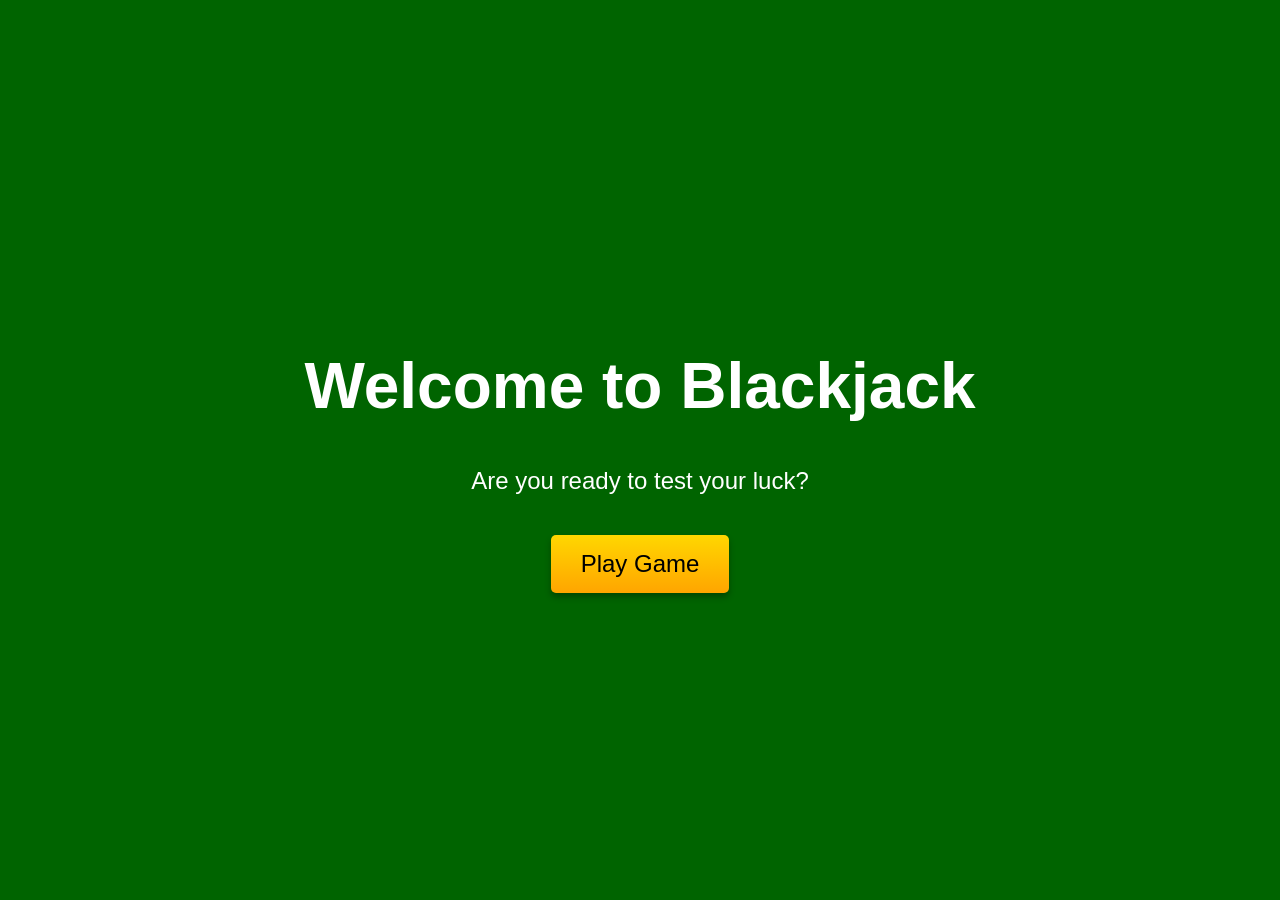
==== BlackJack/index.html @ 7317af79 "Folder added" ====
<!DOCTYPE html>
<html lang="en">
<head>
  <meta charset="UTF-8">
  <meta name="viewport" content="width=device-width, initial-scale=1.0">
  <title>CSS Blackjack Game</title>
  <link rel="stylesheet" href="style.css">
</head>
<body>


  <!-- Index Page Content -->
  <div class="index-page">
    <h1>Welcome to Blackjack</h1>
    <p>Are you ready to test your luck?</p>
    <!-- "Play Game" Button -->
    <label for="game-page" class="play-button" onclick="document.getElementById('reset-win').checked=false; document.getElementById('win-test').checked=false;">
        <span>Play Game</span>
      </label>
  </div>

  
</body>
</html>
---- BlackJack/style.css ----
/* General Styles */
body {
    background: #006400;
    font-family: Arial, sans-serif;
    color: white;
    margin: 0;
    padding: 0;
    overflow: hidden; /* Prevent scrolling */
}

/* Container Positions */
.index-page
{
    position: fixed;
    top: 0;
    left: 0;
    width: 100%;
    height: 100vh;
    transition: transform 1s ease;
}



#game-page:checked ~ .index-page {
    transform: translateY(-100vh);
}



/* Index Page Styles */
.index-page {
    display: flex;
    flex-direction: column;
    justify-content: center;
    align-items: center;
    text-align: center;
    z-index: 1;
}

.index-page h1 {
    font-size: 4em;
    margin-bottom: 20px;
}

.index-page p {
    font-size: 1.5em;
    margin-bottom: 40px;
}

.play-button {
    cursor: pointer;
}

.play-button span {
    display: inline-block;
    padding: 15px 30px;
    background: linear-gradient(to bottom, #FFD700, #FFA500);
    color: black;
    border-radius: 5px;
    font-size: 1.5em;
    transition: background 0.3s, transform 0.1s;
    box-shadow: 0 4px 6px rgba(0, 0, 0, 0.3);
}

.play-button span:hover {
    background: linear-gradient(to bottom, #FFA500, #FF8C00);
}

.play-button span:active {
    transform: scale(0.95);
}
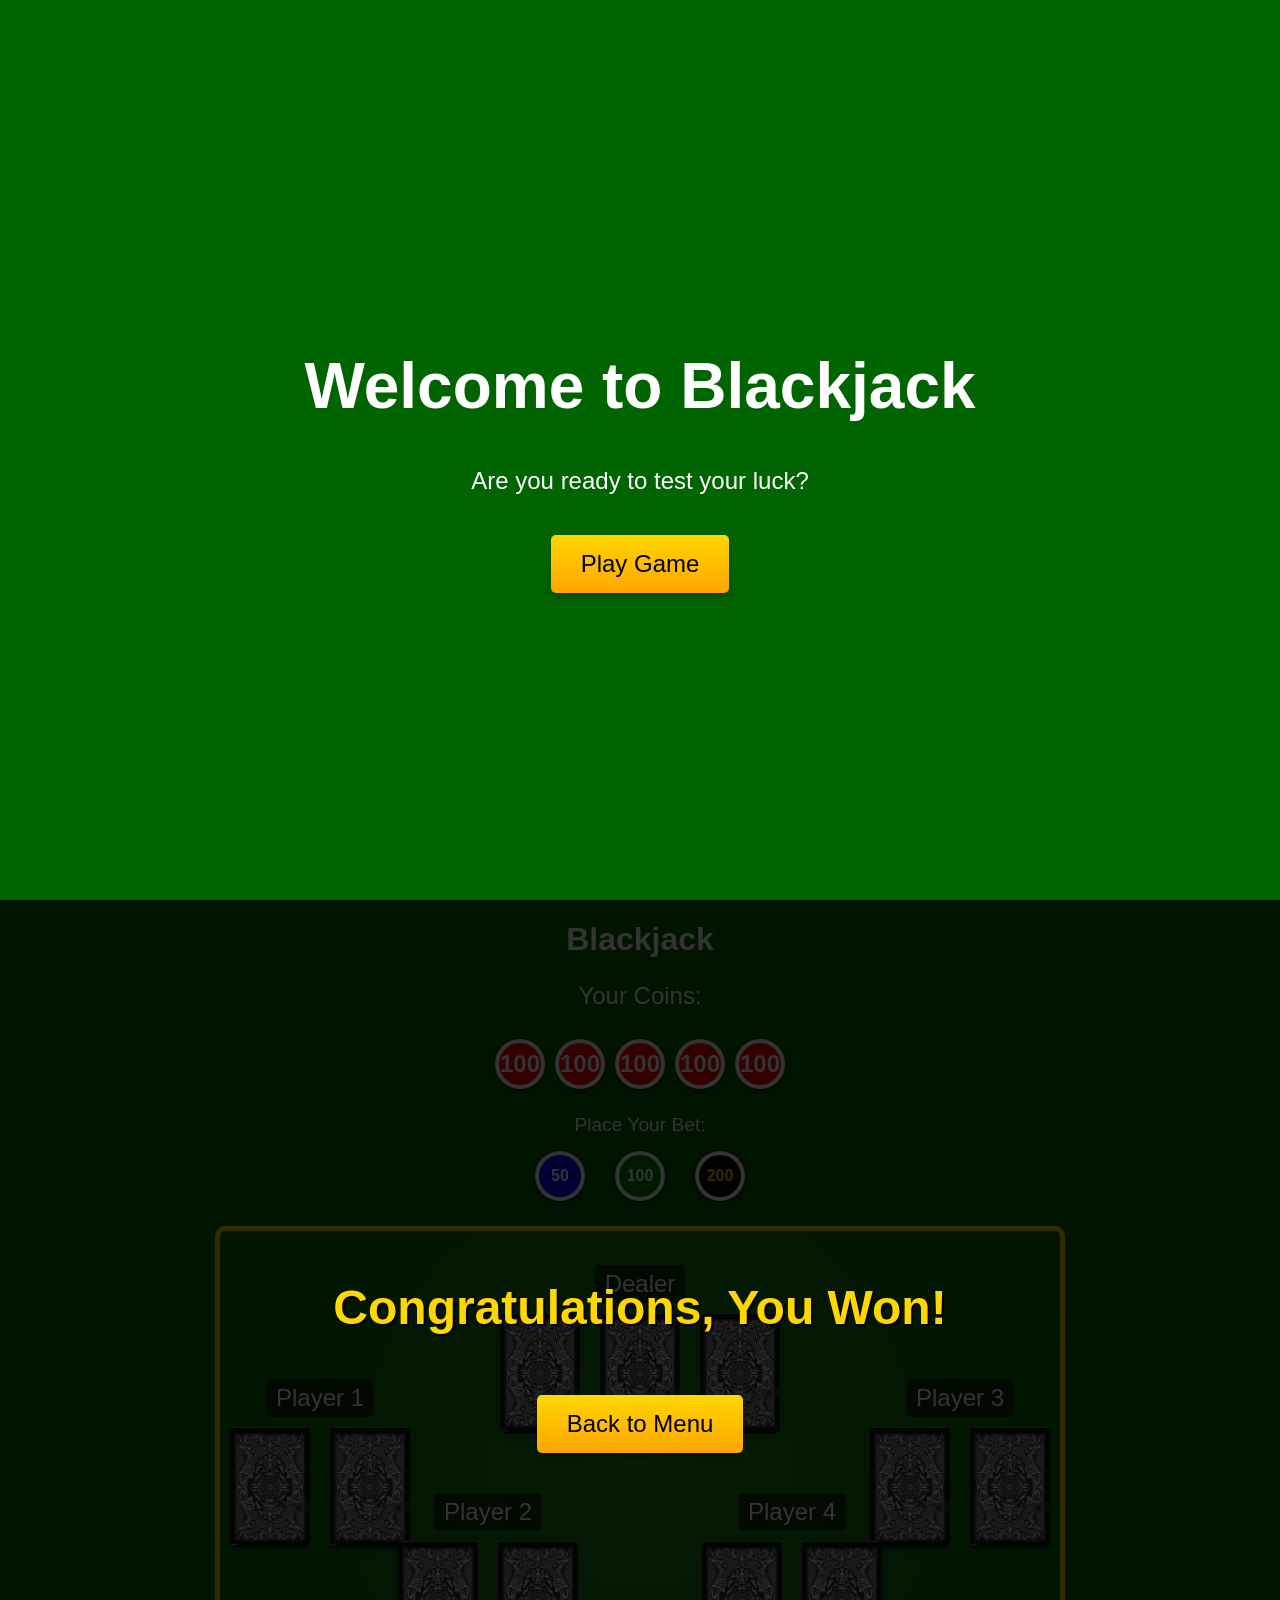
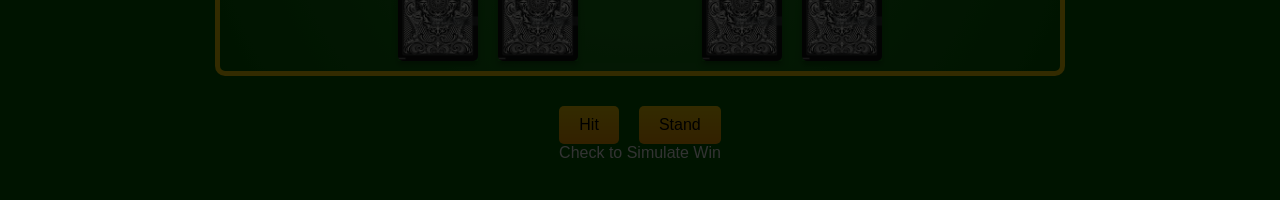
==== commit 0f475297: "added winning page and some tansitions" ====
--- a/BlackJack/index.html
+++ b/BlackJack/index.html
@@ -1,6 +1,6 @@
 <!DOCTYPE html>
 <html lang="en">
-<head>
+<head> 
   <meta charset="UTF-8">
   <meta name="viewport" content="width=device-width, initial-scale=1.0">
   <title>CSS Blackjack Game</title>
@@ -8,6 +8,20 @@
 </head>
 <body>
 
+  <input type="radio" name="page" id="index-page" style="display: none;" checked />
+  <input type="radio" name="page" id="game-page" style="display: none;" />
+  <input type="radio" name="page" id="win-page" style="display: none;" />
+
+  <!-- Hidden Checkbox Inputs for Game Controls -->
+  <input type="checkbox" id="hit-card-1" style="display: none;" />
+  <input type="checkbox" id="stand-button" style="display: none;" />
+
+  <!-- New hidden checkboxes to reset win and reset game state -->
+  <input type="checkbox" id="reset-win" style="display: none;" />
+  <input type="checkbox" id="reset-game" style="display: none;" />
+
+  <!-- Win Game Checkbox (for testing) -->
+  <input type="checkbox" id="win-test" style="display: none;" />
 
   <!-- Index Page Content -->
   <div class="index-page">
@@ -19,6 +33,158 @@
       </label>
   </div>
 
+  <!-- Game Page Content -->
+  <div class="game-container">
+    <h1>Blackjack</h1>
+
+    <!-- Coin Balance Display -->
+    <div class="coin-balance">
+      <p>Your Coins:</p>
+      <div class="chip-container">
+        <div class="chip red-chip">100</div>
+        <div class="chip red-chip">100</div>
+        <div class="chip red-chip">100</div>
+        <div class="chip red-chip">100</div>
+        <div class="chip red-chip">100</div>
+      </div>
+    </div>
+
+    <!-- Betting Options -->
+    <div class="betting-options">
+      <p>Place Your Bet:</p>
+      <div class="bet-buttons">
+        <label for="bet-50">
+          <div class="chip blue-chip">50</div>
+        </label>
+        <label for="bet-100">
+          <div class="chip green-chip">100</div>
+        </label>
+        <label for="bet-200">
+          <div class="chip black-chip">200</div>
+        </label>
+      </div>
+    </div>
+  
+  <!-- Table -->
+  <div class="table">
+    <!-- Dealer's hand (top side) -->
+    <div class="dealer">
+      <p class="dealer-name">Dealer</p>
+      <div class="hand">
+        <div class="card card-front"></div>
+        <div class="card card-front"></div>
+        <div class="card card-front"></div>
+      </div>
+    </div>
+
+    <!-- Player 1's hand (left side) -->
+    <div class="player player-1">
+      <p class="player-name">Player 1</p>
+      <div class="hand">
+        <div class="card card-front"></div>
+        <div class="card card-front"></div>
+        <!-- Extra card for Player 1 (hidden initially) -->
+        <div class="card card-front extra-card"></div>
+      </div>
+    </div>
+
+    <!-- Player 2's hand (bottom-left side) -->
+    <div class="player player-2">
+      <p class="player-name">Player 2</p>
+      <div class="hand">
+        <div class="card card-front"></div>
+        <div class="card card-front"></div>
+      </div>
+    </div>
+
+    <!-- Player 3's hand (right side) -->
+    <div class="player player-3">
+      <p class="player-name">Player 3</p>
+      <div class="hand">
+        <div class="card card-front"></div>
+        <div class="card card-front"></div>
+      </div>
+    </div>
+
+    <!-- Player 4's hand (bottom-right side) -->
+    <div class="player player-4">
+      <p class="player-name">Player 4</p>
+      <div class="hand">
+        <div class="card card-front"></div>
+        <div class="card card-front"></div>
+      </div>
+    </div>
+  </div>
+
+   <!-- Controls -->
+   <div class="controls">
+    <!-- Hit Button (will reveal extra card) -->
+    <label for="hit-card-1">
+      <span>Hit</span>
+    </label>
+    <!-- Stand Button -->
+    <label for="stand-button">
+      <span>Stand</span>
+    </label>
+  </div>
+
+  <!-- Simulate Win Checkbox -->
+  <div class="win-checkbox">
+    <label for="win-test">
+      <span>Check to Simulate Win</span>
+    </label>
+  </div>
+</div>
+
+<!-- Winning Page Content -->
+<div class="win-page">
+  <h1 class="win-message">Congratulations, You Won!</h1>
+  <div class="confetti-container">
+    <div class="confetti"></div>
+    <div class="confetti"></div>
+    <div class="confetti"></div>
+    <div class="confetti"></div>
+    <div class="confetti"></div>
+    <div class="confetti"></div>
+    <div class="confetti"></div>
+    <div class="confetti"></div>
+    <div class="confetti"></div>
+    <div class="confetti"></div>
+  </div>
+  <!-- Back to Menu -->
+  <label for="reset-win" class="back-button" onclick="document.getElementById('reset-game').checked=true;">
+    <span>Back to Menu</span>
+  </label>
+</div>
+
+<!-- Trigger the win page when checkbox is checked -->
+<style>
+  #win-test:checked ~ .game-container {
+    transform: translateY(-100vh);
+  }
+
+  #win-test:checked ~ .win-page {
+    transform: translateY(0);
+  }
+
+  /* Reset the winning state and go back to index page */
+  #reset-win:checked ~ #win-test {
+    display: none; /* Simulate resetting the win-test checkbox */
+  }
+
+  #reset-win:checked ~ .index-page {
+    transform: translateY(0); /* Bring back the index page */
+  }
+
+  #reset-win:checked ~ .game-container {
+    transform: translateY(100vh); /* Move the game page out */
+  }
+
+  #reset-win:checked ~ .win-page {
+    transform: translateY(100vh); /* Hide the win page */
+  }
+</style>
+
   
 </body>
 </html>
--- a/BlackJack/style.css
+++ b/BlackJack/style.css
@@ -9,8 +9,7 @@
 }
 
 /* Container Positions */
-.index-page
-{
+.index-page,.game-container, .win-page{
     position: fixed;
     top: 0;
     left: 0;
@@ -19,13 +18,22 @@
     transition: transform 1s ease;
 }
 
-
+/* Game and win pages hidden initially */
+.game-container, .win-page{
+    transform: translateY(100vh);
+}
 
 #game-page:checked ~ .index-page {
     transform: translateY(-100vh);
 }
 
-
+#game-page:checked ~ .game-container {
+    transform: translateY(0);
+}
+
+#win-page:checked ~ .game-container {
+    transform: translateY(-100vh);
+}
 
 /* Index Page Styles */
 .index-page {
@@ -70,4 +78,371 @@
     transform: scale(0.95);
 }
 
-
+/* Smaller Win Game Button with more margin */
+.win-game-button {
+    cursor: pointer;
+    padding: 1px 10px;
+    background: linear-gradient(to bottom, #FFD700, #FFA500);
+    color: black;
+    border-radius: 5px;
+    font-size: 1.2em;
+    transition: background 0.3s, transform 0.1s;
+    box-shadow: 0 4px 6px rgba(0, 0, 0, 0.3);
+    margin-top: 2000px; /* Move the button down */
+}
+
+.win-game-button:hover {
+    background: linear-gradient(to bottom, #FFA500, #FF8C00);
+}
+
+.win-game-button:active {
+    transform: scale(0.95);
+}
+
+/* Game Container Styles */
+.game-container {
+    text-align: center;
+    z-index: 2;
+}
+
+/* Coin Balance Styles */
+.coin-balance {
+    font-size: 1.5em;
+    margin-bottom: 10px;
+}
+
+.chip-container {
+    display: flex;
+    flex-wrap: wrap;
+    justify-content: center;
+}
+
+.chip {
+    width: 50px;
+    height: 50px;
+    border-radius: 50%;
+    position: relative;
+    margin: 5px;
+    color: white;
+    font-weight: bold;
+    display: flex;
+    align-items: center;
+    justify-content: center;
+    background: red;
+    box-shadow: inset 0 0 0 4px white, 0 2px 4px rgba(0, 0, 0, 0.5);
+}
+
+/* Chip Colors */
+.red-chip { background: red; }
+.blue-chip { background: blue; }
+.green-chip { background: green; }
+.black-chip { background: black; color: gold; }
+
+/* Betting Options */
+.betting-options {
+    margin-bottom: 20px;
+}
+
+.betting-options p {
+    font-size: 1.2em;
+    margin-bottom: 10px;
+}
+
+.bet-buttons {
+    display: flex;
+    justify-content: center;
+}
+
+.bet-buttons label {
+    margin: 0 10px;
+    cursor: pointer;
+}
+
+.bet-buttons .chip {
+    cursor: pointer;
+    transition: transform 0.2s, box-shadow 0.2s;
+}
+
+.bet-buttons .chip:hover {
+    transform: scale(1.1);
+    box-shadow: inset 0 0 0 4px white, 0 4px 8px rgba(0, 0, 0, 0.7);
+}
+
+.bet-buttons .chip:active {
+    transform: scale(1.05);
+}
+
+/* Table and Cards */
+.table {
+    background: radial-gradient(circle at center, #228B22, #006400);
+    padding: 20px;
+    border-radius: 10px;
+    border: 5px solid #FFD700;
+    position: relative;
+    margin: 0 auto;
+    max-width: 800px;
+    height: 400px;
+}
+
+/* Player Styles */
+.player, .dealer {
+    position: absolute;
+    display: flex;
+    flex-direction: column;
+    align-items: center;
+}
+
+/* Player and Dealer Hands */
+.hand {
+    display: flex;
+}
+
+/* Player and Dealer Name Floating Above the Cards */
+.player-name, .dealer-name {
+    font-size: 1.5em;
+    margin-bottom: 10px;
+    background-color: rgba(0, 0, 0, 0.6);
+    color: white;
+    padding: 5px 10px;
+    border-radius: 5px;
+    text-align: center;
+}
+
+/* Dealer (Top) */
+.dealer {
+    top: 10px;
+    left: 50%;
+    transform: translateX(-50%);
+}
+
+/* Player 1 (Left Side) */
+.player-1 {
+    top: 50%;
+    left: 0;
+    transform: translateY(-50%);
+}
+
+/* Player 2 (Bottom-Left Side) */
+.player-2 {
+    bottom: 10px;
+    left: 20%;
+}
+
+/* Player 3 (Right Side) */
+.player-3 {
+    top: 50%;
+    right: 0;
+    transform: translateY(-50%);
+}
+
+/* Player 4 (Bottom-Right Side) */
+.player-4 {
+    bottom: 10px;
+    right: 20%;
+}
+
+/* Cards Styles */
+.card {
+    width: 80px;
+    height: 120px;
+    margin: 0 10px;
+    position: relative;
+    transform-style: preserve-3d;
+    transition: transform 0.6s ease, box-shadow 0.3s ease;
+    cursor: pointer;
+    box-shadow: 0 4px 6px rgba(0, 0, 0, 0.3);
+}
+
+.card::before,
+.card::after {
+    content: '';
+    position: absolute;
+    top: 0;
+    left: 0;
+    width: 100%;
+    height: 100%;
+    border-radius: 5px;
+    backface-visibility: hidden;
+    box-shadow: inset 0 0 10px rgba(0, 0, 0, 0.2);
+}
+
+.card::before {
+    background: url('card-back.png') no-repeat center/cover;
+}
+
+.card::after {
+    background: url('card-front.png') no-repeat center/cover;
+    transform: rotateY(180deg);
+}
+
+/* Extra Card */
+.extra-card {
+    display: none;
+    transform-style: preserve-3d;
+    transition: transform 0.6s ease;
+}
+
+/* Show and flip the extra card when the 'Hit' button is checked */
+#hit-card-1:checked ~ .game-container .player-1 .extra-card {
+    display: inline-block;
+    animation: dealCard 0.5s forwards;
+    transform: rotateY(180deg);
+}
+
+/* Card Hover Effect */
+.card:hover {
+    transform: rotateY(180deg) scale(1.1);
+    box-shadow: 0 8px 12px rgba(0, 0, 0, 0.2);
+}
+
+/* Controls */
+.controls {
+    margin-top: 30px;
+    display: flex;
+    justify-content: center;
+}
+
+.controls label {
+    margin: 0 10px;
+    cursor: pointer;
+}
+
+.controls span {
+    display: inline-block;
+    padding: 10px 20px;
+    background: linear-gradient(to bottom, #FFD700, #FFA500);
+    color: black;
+    border-radius: 5px;
+    transition: background 0.3s, transform 0.1s;
+}
+
+/* Back Button */
+.back-button {
+    cursor: pointer;
+    margin-top: 20px;
+    display: inline-block;
+}
+
+.back-button span {
+    display: inline-block;
+    padding: 15px 30px;
+    background: linear-gradient(to bottom, #FFD700, #FFA500);
+    color: black;
+    border-radius: 5px;
+    font-size: 1.5em;
+    transition: background 0.3s, transform 0.1s;
+    box-shadow: 0 4px 6px rgba(0, 0, 0, 0.3);
+}
+
+.back-button span:hover {
+    background: linear-gradient(to bottom, #FFA500, #FF8C00);
+}
+
+.back-button span:active {
+    transform: scale(0.95);
+}
+
+
+/* Animation for dealing card */
+@keyframes dealCard {
+    from {
+        transform: translateY(-20px);
+        opacity: 0;
+    }
+    to {
+        transform: translateY(0);
+        opacity: 1;
+    }
+}
+
+/* Winning Page Styles */
+.win-page {
+    display: flex;
+    justify-content: center;
+    align-items: center;
+    flex-direction: column;
+    z-index: 3;
+    position: absolute;
+    width: 100%;
+    height: 100%;
+    background-color: rgba(0, 0, 0, 0.8);
+    color: white;
+}
+
+/* Winning Message */
+.win-message {
+    font-size: 3em;
+    color: #FFD700;
+    text-shadow: 2px 2px #000;
+    margin-bottom: 40px;
+}
+
+/* Confetti Animation */
+.confetti-container {
+    position: absolute;
+    top: 0;
+    left: 0;
+    width: 100%;
+    height: 100vh;
+    overflow: hidden;
+    pointer-events: none;
+}
+
+.confetti {
+    position: absolute;
+    width: 10px;
+    height: 10px;
+    background: rgba(255, 215, 0, 0.8); /* Yellow confetti */
+    top: -10px;
+    animation: fall 3s linear infinite;
+    opacity: 0.8;
+}
+
+/* Color variations for confetti */
+.confetti:nth-child(odd) { background: rgba(255, 69, 0, 0.8); }  /* Orange */
+.confetti:nth-child(3n) { background: rgba(0, 191, 255, 0.8); }  /* Blue */
+.confetti:nth-child(4n) { background: rgba(50, 205, 50, 0.8); }  /* Green */
+.confetti:nth-child(5n) { background: rgba(238, 130, 238, 0.8); } /* Violet */
+
+/* Falling animation */
+@keyframes fall {
+    0% { transform: translateY(0) rotate(0deg); }
+    100% { transform: translateY(100vh) rotate(360deg); }
+}
+
+/* Random positions for confetti */
+.confetti:nth-child(1) { left: 10%; animation-duration: 3s; }
+.confetti:nth-child(2) { left: 25%; animation-duration: 4s; }
+.confetti:nth-child(3) { left: 40%; animation-duration: 2.5s; }
+.confetti:nth-child(4) { left: 55%; animation-duration: 3.5s; }
+.confetti:nth-child(5) { left: 70%; animation-duration: 4s; }
+.confetti:nth-child(6) { left: 85%; animation-duration: 3s; }
+.confetti:nth-child(7) { left: 15%; animation-duration: 4.5s; }
+.confetti:nth-child(8) { left: 30%; animation-duration: 3s; }
+.confetti:nth-child(9) { left: 60%; animation-duration: 2.5s; }
+.confetti:nth-child(10) { left: 90%; animation-duration: 3.5s; }
+
+/* Responsive Design */
+@media (max-width: 600px) {
+    .card {
+        width: 60px;
+        height: 90px;
+    }
+
+    .controls span,
+    .back-button span,
+    .bet-buttons .chip {
+        padding: 8px 16px;
+        font-size: 14px;
+    }
+
+    h1 {
+        font-size: 2em;
+    }
+
+    .chip {
+        width: 40px;
+        height: 40px;
+        font-size: 0.8em;
+    }
+}
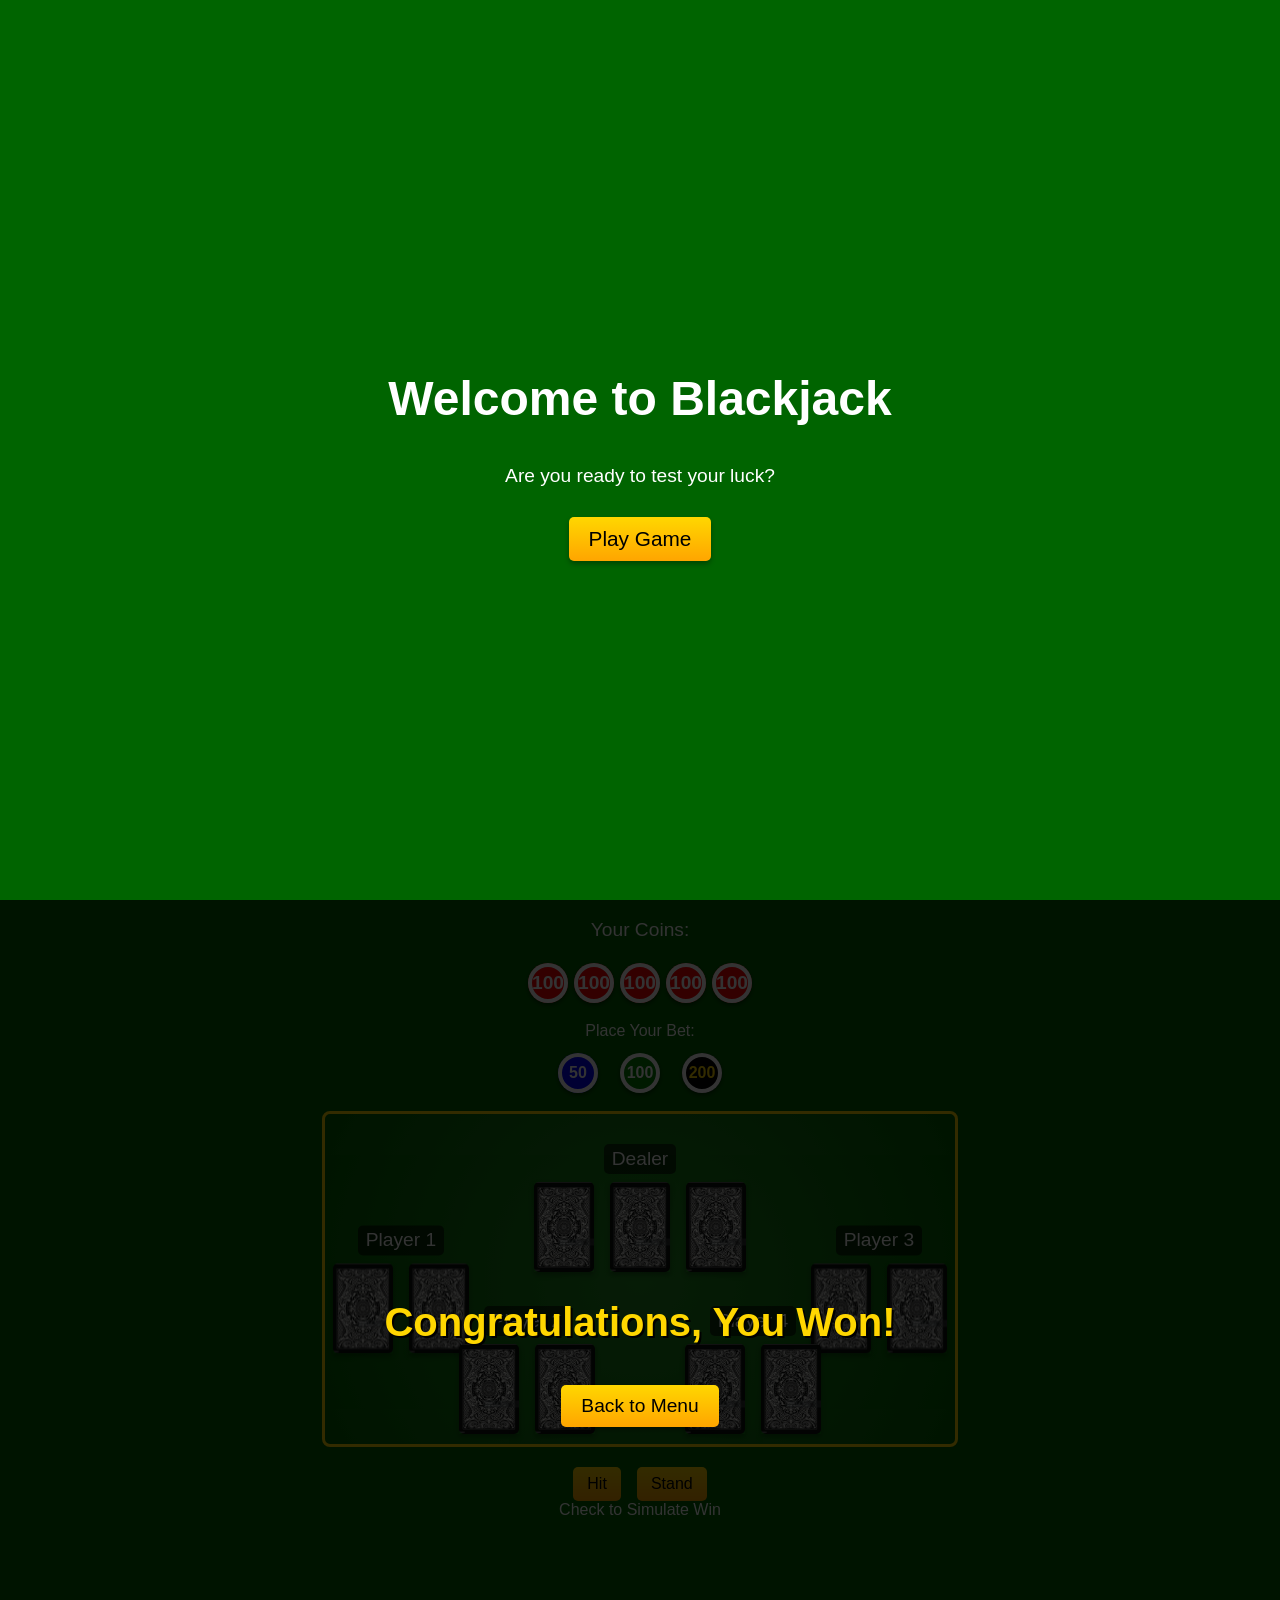
==== commit a7366ea3: "size adjustment" ====
--- a/BlackJack/index.html
+++ b/BlackJack/index.html
@@ -35,7 +35,7 @@
 
   <!-- Game Page Content -->
   <div class="game-container">
-    <h1>Blackjack</h1>
+    <!-- <h1>Blackjack</h1> -->
 
     <!-- Coin Balance Display -->
     <div class="coin-balance">
@@ -187,4 +187,4 @@
 
   
 </body>
-</html>
+</html>
--- a/BlackJack/style.css
+++ b/BlackJack/style.css
@@ -46,13 +46,13 @@
 }
 
 .index-page h1 {
-    font-size: 4em;
+    font-size: 3em; /* Reduced font size */
     margin-bottom: 20px;
 }
 
 .index-page p {
-    font-size: 1.5em;
-    margin-bottom: 40px;
+    font-size: 1.2em; /* Reduced font size */
+    margin-bottom: 30px;
 }
 
 .play-button {
@@ -61,34 +61,34 @@
 
 .play-button span {
     display: inline-block;
-    padding: 15px 30px;
+    padding: 10px 20px; /* Reduced padding */
     background: linear-gradient(to bottom, #FFD700, #FFA500);
     color: black;
     border-radius: 5px;
-    font-size: 1.5em;
+    font-size: 1.3em; /* Reduced font size */
+    transition: background 0.3s, transform 0.1s;
+    box-shadow: 0 3px 5px rgba(0, 0, 0, 0.3); /* Reduced shadow */
+}
+
+.play-button span:hover {
+    background: linear-gradient(to bottom, #FFA500, #FF8C00);
+}
+
+.play-button span:active {
+    transform: scale(0.95);
+}
+
+/* Smaller Win Game Button */
+.win-game-button {
+    cursor: pointer;
+    padding: 8px 20px; /* Reduced padding */
+    background: linear-gradient(to bottom, #FFD700, #FFA500);
+    color: black;
+    border-radius: 5px;
+    font-size: 1.1em; /* Reduced font size */
     transition: background 0.3s, transform 0.1s;
     box-shadow: 0 4px 6px rgba(0, 0, 0, 0.3);
-}
-
-.play-button span:hover {
-    background: linear-gradient(to bottom, #FFA500, #FF8C00);
-}
-
-.play-button span:active {
-    transform: scale(0.95);
-}
-
-/* Smaller Win Game Button with more margin */
-.win-game-button {
-    cursor: pointer;
-    padding: 1px 10px;
-    background: linear-gradient(to bottom, #FFD700, #FFA500);
-    color: black;
-    border-radius: 5px;
-    font-size: 1.2em;
-    transition: background 0.3s, transform 0.1s;
-    box-shadow: 0 4px 6px rgba(0, 0, 0, 0.3);
-    margin-top: 2000px; /* Move the button down */
+    margin-top: 1500px; /* Adjusted position */
 }
 
 .win-game-button:hover {
@@ -107,7 +107,7 @@
 
 /* Coin Balance Styles */
 .coin-balance {
-    font-size: 1.5em;
+    font-size: 1.2em; /* Reduced font size */
     margin-bottom: 10px;
 }
 
@@ -118,11 +118,11 @@
 }
 
 .chip {
-    width: 50px;
-    height: 50px;
+    width: 40px; /* Reduced size */
+    height: 40px;
     border-radius: 50%;
     position: relative;
-    margin: 5px;
+    margin: 3px;
     color: white;
     font-weight: bold;
     display: flex;
@@ -140,11 +140,11 @@
 
 /* Betting Options */
 .betting-options {
-    margin-bottom: 20px;
+    margin-bottom: 15px;
 }
 
 .betting-options p {
-    font-size: 1.2em;
+    font-size: 1em; /* Reduced font size */
     margin-bottom: 10px;
 }
 
@@ -154,7 +154,7 @@
 }
 
 .bet-buttons label {
-    margin: 0 10px;
+    margin: 0 8px; /* Reduced margin */
     cursor: pointer;
 }
 
@@ -164,24 +164,24 @@
 }
 
 .bet-buttons .chip:hover {
-    transform: scale(1.1);
-    box-shadow: inset 0 0 0 4px white, 0 4px 8px rgba(0, 0, 0, 0.7);
+    transform: scale(1.05); /* Slightly smaller scale effect */
+    box-shadow: inset 0 0 0 4px white, 0 3px 6px rgba(0, 0, 0, 0.7);
 }
 
 .bet-buttons .chip:active {
-    transform: scale(1.05);
+    transform: scale(1.02);
 }
 
 /* Table and Cards */
 .table {
     background: radial-gradient(circle at center, #228B22, #006400);
-    padding: 20px;
-    border-radius: 10px;
-    border: 5px solid #FFD700;
+    padding: 15px; /* Reduced padding */
+    border-radius: 8px; /* Reduced radius */
+    border: 3px solid #FFD700; /* Reduced border */
     position: relative;
     margin: 0 auto;
-    max-width: 800px;
-    height: 400px;
+    max-width: 600px; /* Reduced width */
+    height: 300px; /* Reduced height */
 }
 
 /* Player Styles */
@@ -199,11 +199,11 @@
 
 /* Player and Dealer Name Floating Above the Cards */
 .player-name, .dealer-name {
-    font-size: 1.5em;
-    margin-bottom: 10px;
+    font-size: 1.2em; /* Reduced font size */
+    margin-bottom: 8px;
     background-color: rgba(0, 0, 0, 0.6);
     color: white;
-    padding: 5px 10px;
+    padding: 4px 8px; /* Reduced padding */
     border-radius: 5px;
     text-align: center;
 }
@@ -243,14 +243,14 @@
 
 /* Cards Styles */
 .card {
-    width: 80px;
-    height: 120px;
-    margin: 0 10px;
+    width: 60px; /* Reduced width */
+    height: 90px; /* Reduced height */
+    margin: 0 8px; /* Reduced margin */
     position: relative;
     transform-style: preserve-3d;
     transition: transform 0.6s ease, box-shadow 0.3s ease;
     cursor: pointer;
-    box-shadow: 0 4px 6px rgba(0, 0, 0, 0.3);
+    box-shadow: 0 3px 5px rgba(0, 0, 0, 0.3); /* Reduced shadow size */
 }
 
 .card::before,
@@ -263,7 +263,7 @@
     height: 100%;
     border-radius: 5px;
     backface-visibility: hidden;
-    box-shadow: inset 0 0 10px rgba(0, 0, 0, 0.2);
+    box-shadow: inset 0 0 8px rgba(0, 0, 0, 0.2); /* Reduced shadow */
 }
 
 .card::before {
@@ -291,25 +291,25 @@
 
 /* Card Hover Effect */
 .card:hover {
-    transform: rotateY(180deg) scale(1.1);
-    box-shadow: 0 8px 12px rgba(0, 0, 0, 0.2);
+    transform: rotateY(180deg) scale(1.05); /* Reduced scale effect */
+    box-shadow: 0 6px 8px rgba(0, 0, 0, 0.2);
 }
 
 /* Controls */
 .controls {
-    margin-top: 30px;
+    margin-top: 20px; /* Reduced margin */
     display: flex;
     justify-content: center;
 }
 
 .controls label {
-    margin: 0 10px;
+    margin: 0 8px; /* Reduced margin */
     cursor: pointer;
 }
 
 .controls span {
     display: inline-block;
-    padding: 10px 20px;
+    padding: 8px 14px; /* Reduced padding */
     background: linear-gradient(to bottom, #FFD700, #FFA500);
     color: black;
     border-radius: 5px;
@@ -319,19 +319,19 @@
 /* Back Button */
 .back-button {
     cursor: pointer;
-    margin-top: 20px;
+    margin-top: 10px;
     display: inline-block;
 }
 
 .back-button span {
     display: inline-block;
-    padding: 15px 30px;
+    padding: 10px 20px; /* Reduced padding */
     background: linear-gradient(to bottom, #FFD700, #FFA500);
     color: black;
     border-radius: 5px;
-    font-size: 1.5em;
+    font-size: 1.2em; /* Reduced font size */
     transition: background 0.3s, transform 0.1s;
-    box-shadow: 0 4px 6px rgba(0, 0, 0, 0.3);
+    box-shadow: 0 3px 5px rgba(0, 0, 0, 0.3);
 }
 
 .back-button span:hover {
@@ -371,10 +371,10 @@
 
 /* Winning Message */
 .win-message {
-    font-size: 3em;
+    font-size: 2.5em; /* Reduced font size */
     color: #FFD700;
     text-shadow: 2px 2px #000;
-    margin-bottom: 40px;
+    margin-bottom: 30px;
 }
 
 /* Confetti Animation */
@@ -390,8 +390,8 @@
 
 .confetti {
     position: absolute;
-    width: 10px;
-    height: 10px;
+    width: 8px; /* Reduced size */
+    height: 8px;
     background: rgba(255, 215, 0, 0.8); /* Yellow confetti */
     top: -10px;
     animation: fall 3s linear infinite;
@@ -425,15 +425,15 @@
 /* Responsive Design */
 @media (max-width: 600px) {
     .card {
-        width: 60px;
-        height: 90px;
+        width: 50px; /* Further reduced size */
+        height: 75px;
     }
 
     .controls span,
     .back-button span,
     .bet-buttons .chip {
-        padding: 8px 16px;
-        font-size: 14px;
+        padding: 6px 12px; /* Further reduced padding */
+        font-size: 12px; /* Further reduced font size */
     }
 
     h1 {
@@ -441,8 +441,8 @@
     }
 
     .chip {
-        width: 40px;
-        height: 40px;
+        width: 35px; /* Further reduced size */
+        height: 35px;
         font-size: 0.8em;
     }
-}+}
